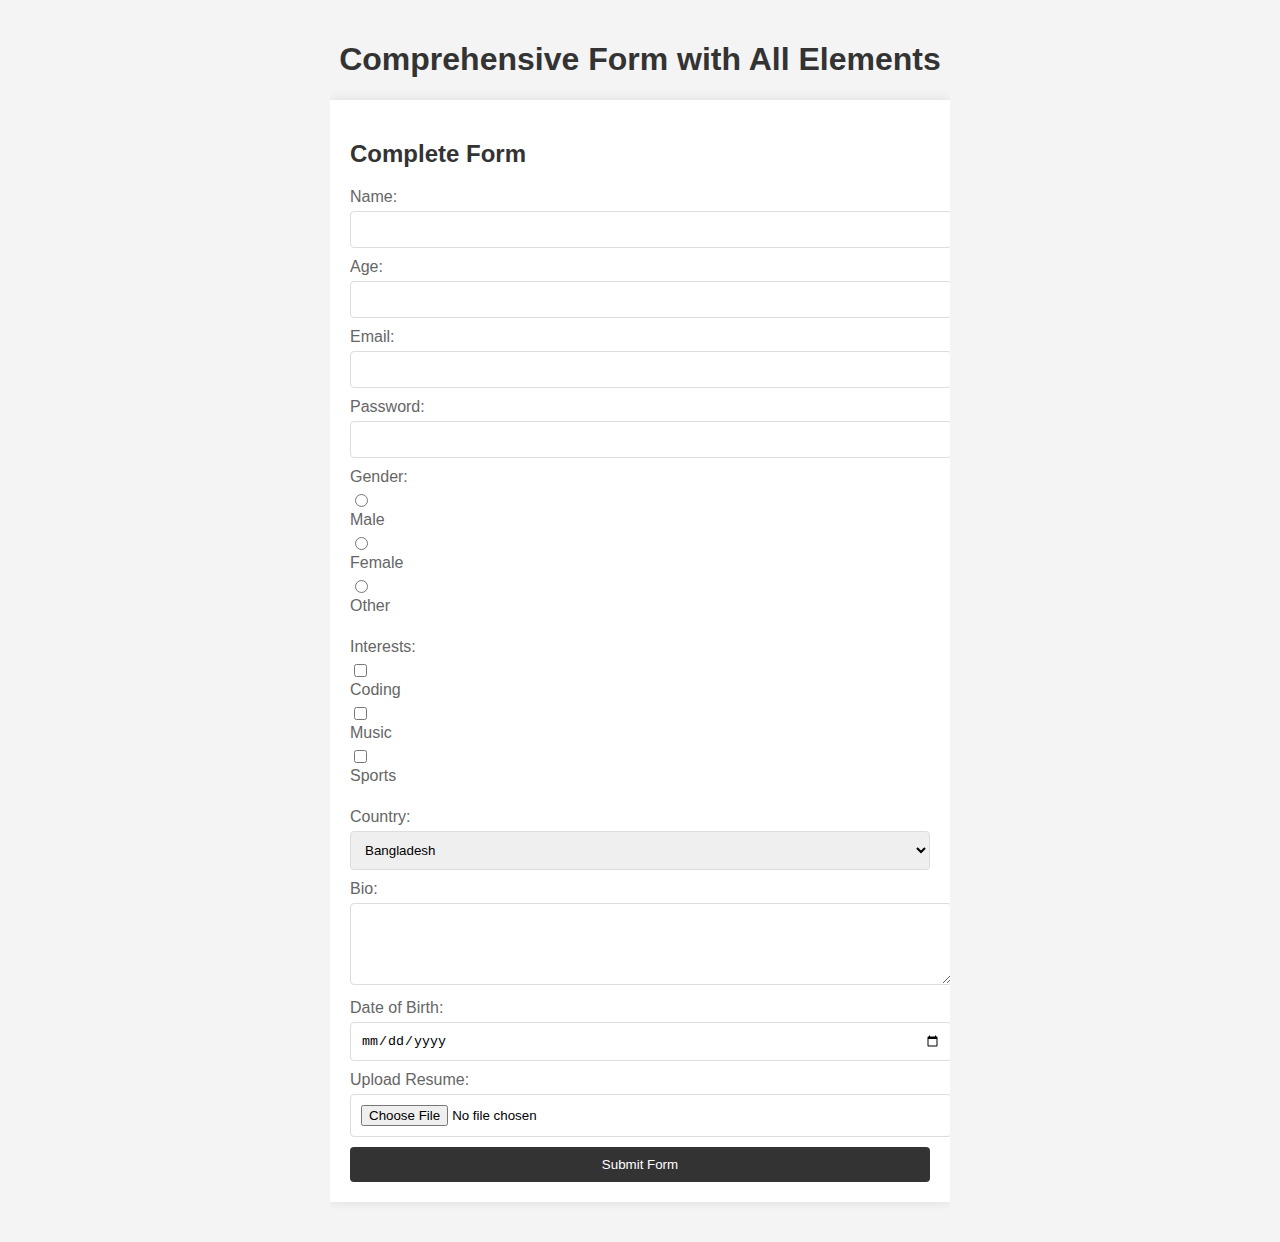
==== NoviceToNinJa/from/CombinedForm.html @ 52df1418 "New Commmit" ====
<!DOCTYPE html>
<html lang="en">
  <head>
    <meta charset="UTF-8" />
    <meta name="viewport" content="width=device-width, initial-scale=1.0" />
    <title>PHP Comprehensive Form Example</title>
    <link rel="stylesheet" href="styles.css" />
  </head>
  <body>
    <div class="container">
      <h1>Comprehensive Form with All Elements</h1>
      <!-- Combined Form -->
      <form action="process.php" method="post">
        <h2>Complete Form</h2>

        <!-- Text Input -->
        <label for="name">Name:</label>
        <input type="text" id="name" name="name" required />
        <br />

        <!-- Number Input -->
        <label for="age">Age:</label>
        <input type="number" id="age" name="age" required />
        <br />

        <!-- Email Input -->
        <label for="email">Email:</label>
        <input type="email" id="email" name="email" required />
        <br />

        <!-- Password Input -->
        <label for="password">Password:</label>
        <input type="password" id="password" name="password" required />
        <br />

        <!-- Radio Buttons -->
        <label>Gender:</label>
        <div class="inline-elements">
          <input type="radio" id="male" name="gender" value="Male" />
          <label for="male">Male</label>
          <input type="radio" id="female" name="gender" value="Female" />
          <label for="female">Female</label>
          <input type="radio" id="other" name="gender" value="Other" />
          <label for="other">Other</label>
        </div>
        <br />

        <!-- Checkbox -->
        <label>Interests:</label>
        <div class="inline-elements">
          <input
            type="checkbox"
            id="coding"
            name="interests[]"
            value="Coding"
          />
          <label for="coding">Coding</label>
          <input type="checkbox" id="music" name="interests[]" value="Music" />
          <label for="music">Music</label>
          <input
            type="checkbox"
            id="sports"
            name="interests[]"
            value="Sports"
          />
          <label for="sports">Sports</label>
        </div>
        <br />

        <!-- Dropdown -->
        <label for="country">Country:</label>
        <select id="country" name="country">
          <option value="Bangladesh">Bangladesh</option>
          <option value="India">India</option>
          <option value="USA">USA</option>
          <option value="Canada">Canada</option>
        </select>
        <br />

        <!-- Text Area -->
        <label for="bio">Bio:</label>
        <textarea id="bio" name="bio" rows="4" cols="50"></textarea>
        <br />

        <!-- Date Input -->
        <label for="dob">Date of Birth:</label>
        <input type="date" id="dob" name="dob" />
        <br />

        <!-- File Upload -->
        <label for="resume">Upload Resume:</label>
        <input type="file" id="resume" name="resume" />
        <br />

        <!-- Hidden input to specify the form method (GET or POST) -->
        <input type="hidden" name="form_method" value="comprehensive" />

        <input type="submit" value="Submit Form" />
      </form>
    </div>
  </body>
</html>
---- NoviceToNinJa/from/styles.css ----
body {
  font-family: Arial, sans-serif;
  background-color: #f4f4f4;
  margin: 0;
  padding: 20px;
}

.container {
  width: 50%;
  margin: auto;
  overflow: hidden;
}

h1 {
  text-align: center;
  color: #333;
}

form {
  background: #fff;
  padding: 20px;
  margin-bottom: 20px;
  box-shadow: 0 0 10px rgba(0, 0, 0, 0.1);
}

h2 {
  color: #333;
}

label {
  display: block;
  margin-bottom: 5px;
  color: #666;
}

input[type="text"],
input[type="number"],
input[type="email"],
input[type="password"] {
  width: 100%;
  padding: 10px;
  margin-bottom: 10px;
  border: 1px solid #ddd;
  border-radius: 4px;
}

input[type="submit"] {
  display: block;
  width: 100%;
  padding: 10px;
  background: #333;
  color: #fff;
  border: none;
  border-radius: 4px;
  cursor: pointer;
}

input[type="submit"]:hover {
  background: #555;
}

/* add for combined form */

input[type="date"],
input[type="file"],
select,
textarea {
  width: 100%;
  padding: 10px;
  margin-bottom: 10px;
  border: 1px solid #ddd;
  border-radius: 4px;
}

input[type="radio"],
input[type="checkbox"] {
  width: auto;
  margin-right: 10px;
}

input[type="submit"] {
  display: block;
  width: 100%;
  padding: 10px;
  background: #333;
  color: #fff;
  border: none;
  border-radius: 4px;
  cursor: pointer;
}

input[type="submit"]:hover {
  background: #555;
}
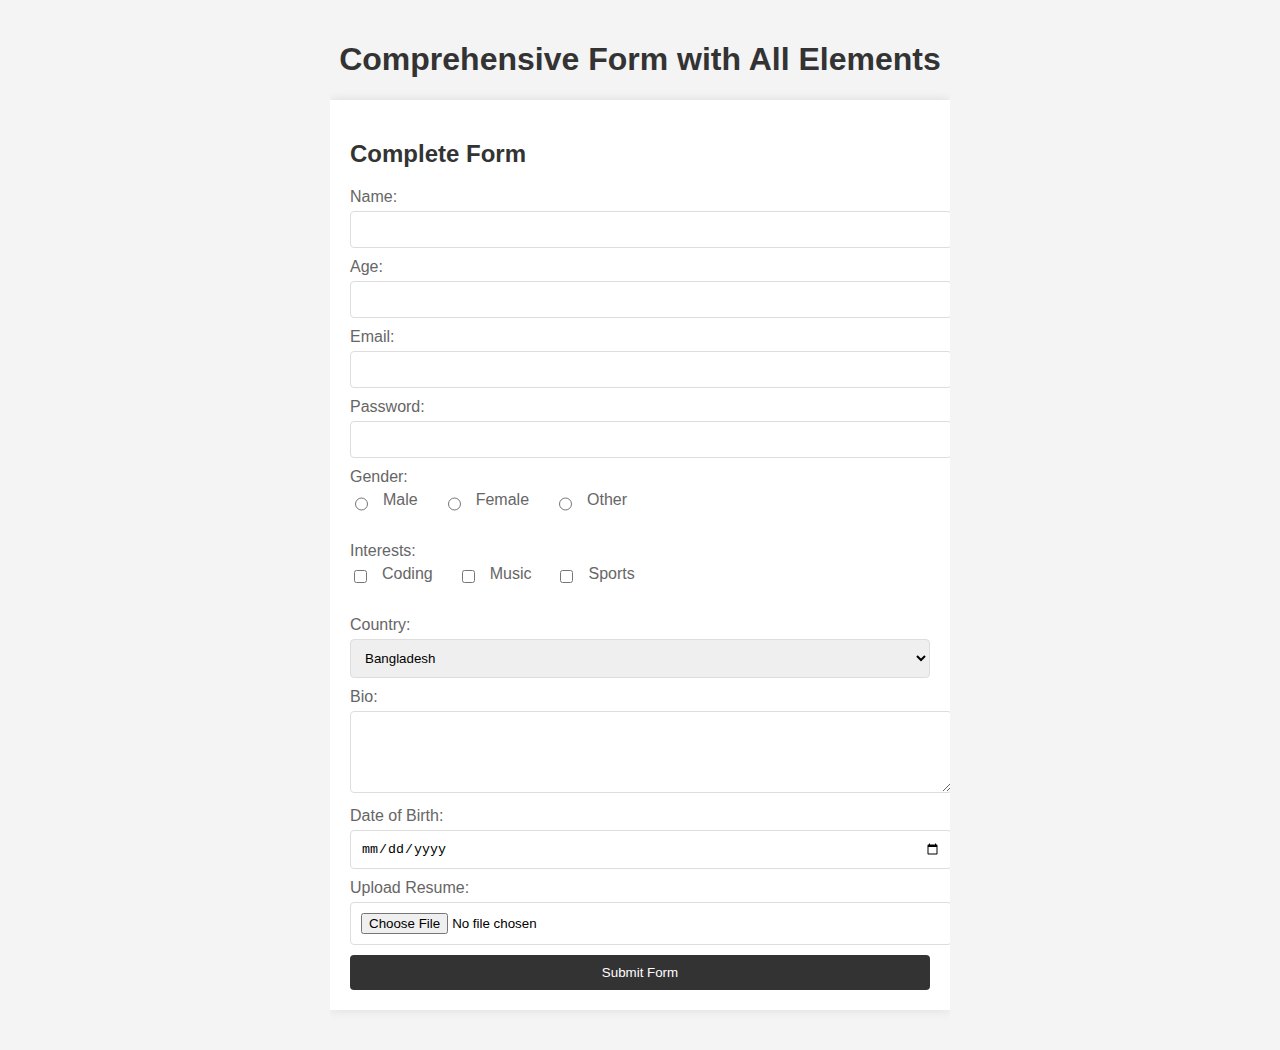
==== commit afb6f1ad: "New Commmit" ====
--- a/NoviceToNinJa/from/CombinedForm.html
+++ b/NoviceToNinJa/from/CombinedForm.html
@@ -10,7 +10,7 @@
     <div class="container">
       <h1>Comprehensive Form with All Elements</h1>
       <!-- Combined Form -->
-      <form action="process.php" method="post">
+      <form action="process2.php" method="post">
         <h2>Complete Form</h2>
 
         <!-- Text Input -->
--- a/NoviceToNinJa/from/styles.css
+++ b/NoviceToNinJa/from/styles.css
@@ -72,10 +72,21 @@
   border-radius: 4px;
 }
 
+.inline-elements {
+  display: flex;
+  flex-wrap: wrap;
+  gap: 10px;
+  margin-bottom: 10px;
+}
+
+.inline-elements label {
+  margin-right: 15px;
+}
+
 input[type="radio"],
 input[type="checkbox"] {
   width: auto;
-  margin-right: 10px;
+  margin-right: 5px;
 }
 
 input[type="submit"] {
